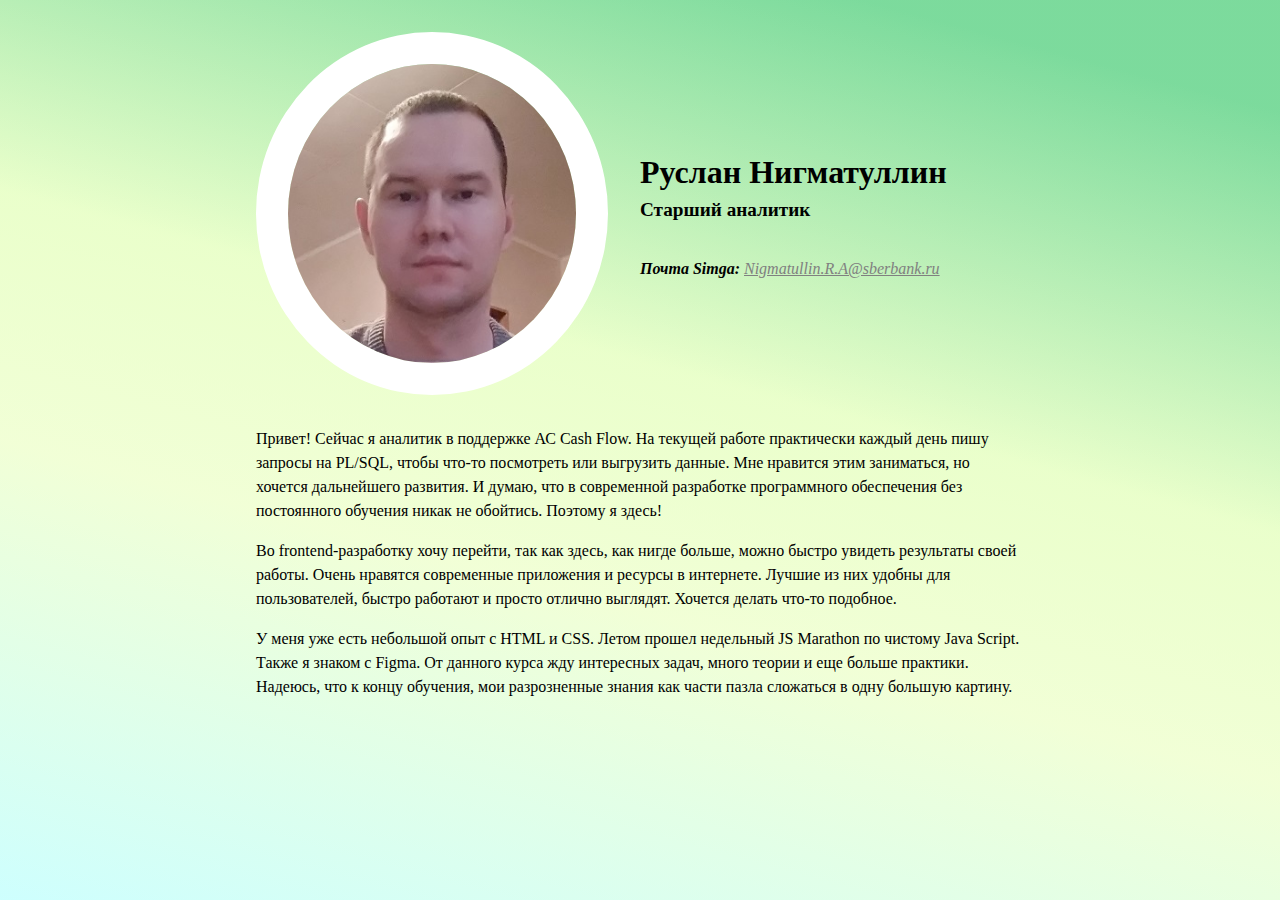
==== html-css-lesson-4/index.html @ 8b1a1fb1 "Created new branch" ====
<html>
   <head>
      <meta charset="utf-8">
      <title>Студент Руслан Нигматуллин</title>
      <link rel="stylesheet" href="reset.css">
      <link rel="stylesheet" href="style.css">
   </head>
   <body>
      <div class="person">
         <div class="person__info">
            <div class="avatar">
               <img class="avatar__picture" src="./avatar.jpg" />
            </div>
         </div>
         <div class="person__contacts">
            <div class="contacts">
               <div class="contacts__name">Руслан Нигматуллин</div>
               <div class="contacts__role">Старший аналитик</div>
               <ul class="contacts__links">
                  <li class="contacts__item">
                     <span class="contacts__title">Почта Simga</span>
                     <a class="contacts__link" href="mailto: Nigmatullin.R.A@sberbank.ru">Nigmatullin.R.A@sberbank.ru</a>
                  </li>
               </ul>
            </div>
         </div>
         <div class="person__details">
            <p class="paragraph">
               Привет! Сейчас я аналитик в поддержке АС Cash Flow. На текущей работе практически каждый день пишу запросы на PL/SQL, чтобы что-то посмотреть или выгрузить данные. Мне нравится этим заниматься, но хочется дальнейшего развития. И думаю, что в современной разработке программного обеспечения без постоянного обучения никак не обойтись. Поэтому я здесь!
            </p>
            <p class="paragraph">
               Во frontend-разработку хочу перейти, так как здесь, как нигде больше, можно быстро увидеть результаты своей работы. Очень нравятся современные приложения и ресурсы в интернете. Лучшие из них удобны для пользователей, быстро работают и просто отлично выглядят. Хочется делать что-то подобное.
            </p>
            <p class="paragraph paragraph_last	">
               У меня уже есть небольшой опыт с HTML и CSS. Летом прошел недельный JS Marathon по чистому Java Script. Также я знаком с Figma. От данного курса жду интересных задач, много теории и еще больше практики. Надеюсь, что к концу обучения, мои разрозненные знания как части пазла сложаться в одну большую картину.
            </p>
         </div>
      </div>
      <div class="snowflakes" aria-hidden="true">
         <div class="snowflake">
         ❅
         </div>
         <div class="snowflake">
         ❅
         </div>
         <div class="snowflake">
         ❆
         </div>
         <div class="snowflake">
         ❄
         </div>
         <div class="snowflake">
         ❅
         </div>
         <div class="snowflake">
         ❆
         </div>
         <div class="snowflake">
         ❄
         </div>
         <div class="snowflake">
         ❅
         </div>
         <div class="snowflake">
         ❆
         </div>
         <div class="snowflake">
         ❄
         </div>
      </div>
   </body>
</html>
---- html-css-lesson-4/style.css ----
body,
html {
	width: 100%;
	background: rgb(0,255,250);
	background: linear-gradient(15deg, rgba(0,255,250,0.1) 0%, rgba(217,255,142,0.2) 37%, rgba(214,255,154,0.3) 57%, rgba(0,184,63,0.3) 91%);
	font-size: 16px;
	color: #000;
}
.person {
	width: 60%;
	min-width: 380px;
	max-width: 880px;
	margin: 0 auto;
	padding-top: 32px;
	display: flex;
	flex-wrap: wrap;
}
.person__info {
	width: 50%;
}
.person__contacts {
	display: flex;
	flex-direction: column;
	justify-content: center;
	width: 50%;
}
.person__details {
	width: 100%;
}
.avatar {
	padding-right: 32px;
	padding-bottom: 32px;
}
.avatar__picture {
	border-width: 32px;
	border-style: solid;
	border-color: #FFF;
	border-radius: 50%;
	transition: 1s;
}
.avatar__picture:hover {
	transform: rotate(180deg);
	transition: 1s;
}
.contacts {
	padding-bottom: 30px;
}
.contacts__name {
	font-size: 32px;
	font-weight: bold;
}
.contacts__role {
	font-size: 19.2px;
	font-weight: bold;
	padding-bottom: 32px;
}
.contacts__item {
	font-style: italic;
}
.contacts__title {
	font-weight: bold;
}
.contacts__title:after {
	content: ":";
}
.contacts__link {
	color: gray;
}
.paragraph {
	padding-bottom: 16px;
}
.paragraph_last {
	padding-bottom: 48px;
}

@media (max-width: 1400px) {
	.avatar__picture {
		border-width: calc(1px + (32 — 1) * ((100vw — 500px) / (1600 — 500)));
	}
}	

@media (max-width: 1025px) {
	.person {
		width: 80%;
		flex-direction: column;
	}
	.person__info {
		width: 100%;
	}
	.avatar {
		padding-right: 0px;
	}
	.avatar__picture {
		margin: 0 auto;
	}
	.person__contacts {
		width: 100%;
	}
	.contacts__name {
		text-align: center;
	}
	.contacts__role {
		text-align: center;
	}
}
.snowflake {
	color: #fff;
	font-size: 1em;
	font-family: Arial;
	text-shadow: 0 0 1px #000;
}
@-webkit-keyframes snowflakes-fall {
	0% {top: -10%}
	100% {top: 100%}
}
@-webkit-keyframes snowflakes-shake {
	0% {-webkit-transform: translateX(0px);
	transform: translateX(0px)} 
	50% {-webkit-transform: translateX(80px);
	transform: translateX(80px)} 
	100% {-webkit-transform: translateX(0px);
	transform: translateX(0px)}
}
@keyframes snowflakes-fall {
	0% {top: -10%}
	100% {top: 100%}
}
@keyframes snowflakes-shake {
	0% {transform:translateX(0px)} 
	50% {transform: translateX(80px)} 
	100% {transform: translateX(0px)}
}
.snowflake {
	position: fixed;
	top: -10%;
	z-index: 9999;
	-webkit-user-select: none;
	-moz-user-select: none;
	-ms-user-select: none;
	user-select: none;
	cursor: default;
	-webkit-animation-name: snowflakes-fall, snowflakes-shake;
	-webkit-animation-duration: 10s, 3s;
	-webkit-animation-timing-function: linear, ease-in-out;
	-webkit-animation-iteration-count: infinite, infinite;
	-webkit-animation-play-state: running, running;
	animation-name: snowflakes-fall, snowflakes-shake;
	animation-duration: 10s, 3s;
	animation-timing-function: linear, ease-in-out;
	animation-iteration-count: infinite, infinite;
	animation-play-state: running, running
}
.snowflake:nth-of-type(0) {
	left: 1%;
	-webkit-animation-delay: 0s, 0s;
	animation-delay: 0s, 0s
}
.snowflake:nth-of-type(1) {
	left: 10%;
	-webkit-animation-delay: 1s, 1s;
	animation-delay: 1s, 1s
}
.snowflake:nth-of-type(2) {
	left: 20%;
	-webkit-animation-delay: 6s, .5s;
	animation-delay: 6s, .5s
}
.snowflake:nth-of-type(3) {
	left: 30%;
	-webkit-animation-delay: 4s, 2s;
	animation-delay: 4s, 2s
}
.snowflake:nth-of-type(4) {
	left: 40%;
	-webkit-animation-delay: 2s, 2s;
	animation-delay: 2s, 2s
}
.snowflake:nth-of-type(5) {
	left: 50%;
	-webkit-animation-delay: 8s, 3s;
	animation-delay: 8s, 3s
}
.snowflake:nth-of-type(6) {
	left: 60%;
	-webkit-animation-delay: 6s, 2s;
	animation-delay: 6s, 2s
}
.snowflake:nth-of-type(7) {
	left: 70%;
	-webkit-animation-delay: 2.5s, 1s;
	animation-delay: 2.5s, 1s
}
.snowflake:nth-of-type(8) {
	left: 80%;
	-webkit-animation-delay: 1s, 0s;
	animation-delay: 1s, 0s
}
.snowflake:nth-of-type(9) {
	left: 90%;
	-webkit-animation-delay: 3s, 1.5s;
	animation-delay: 3s, 1.5s
}
.demo {
	font-family: 'Raleway', sans-serif;
	color:#fff;
	display: block;
	margin: 0 auto;
	padding: 15px 0;
	text-align: center;
}
.demo a{
	font-family: 'Raleway', sans-serif;
	color: #000;		
}
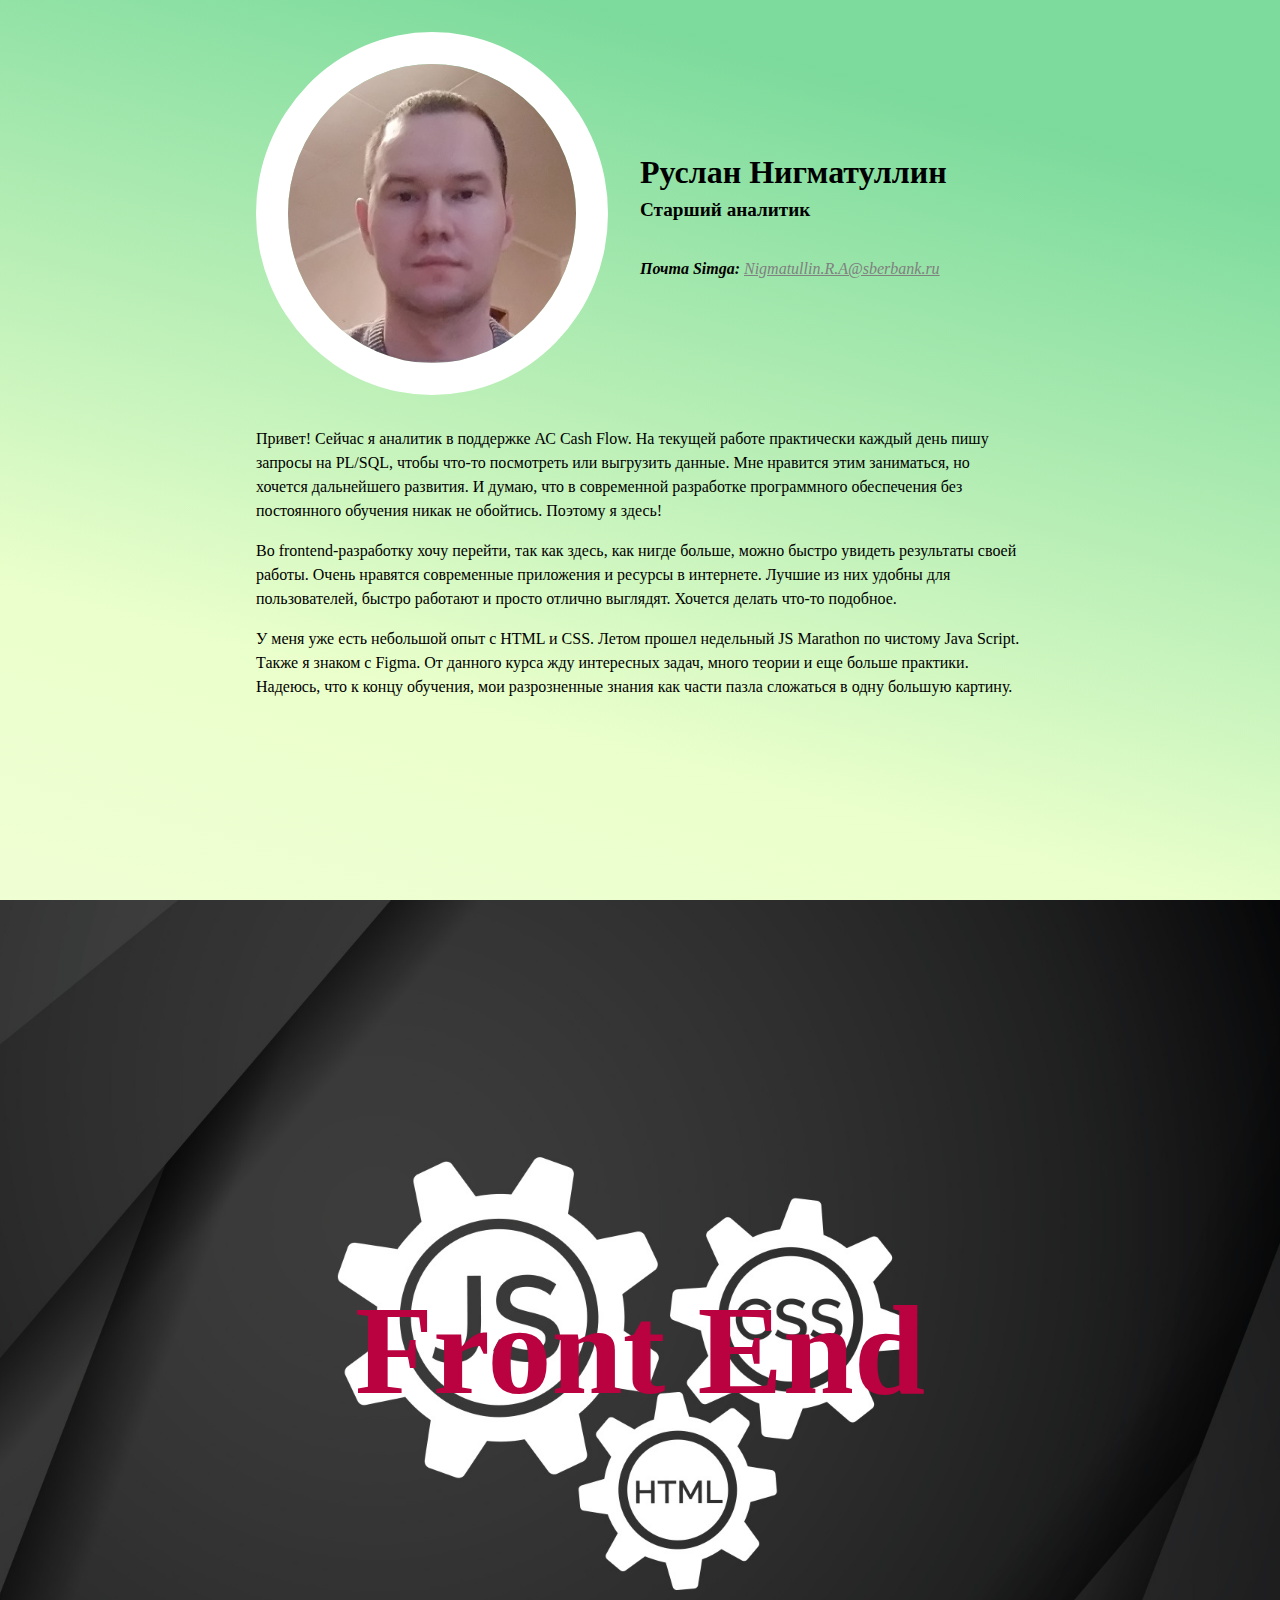
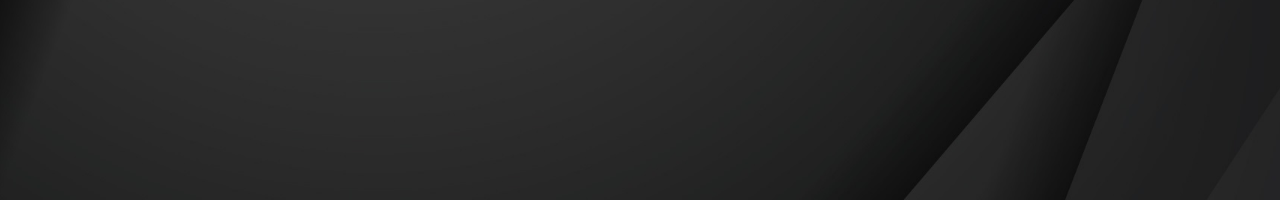
==== commit 55d77048: "Added some effects" ====
--- a/html-css-lesson-4/index.html
+++ b/html-css-lesson-4/index.html
@@ -6,34 +6,36 @@
       <link rel="stylesheet" href="style.css">
    </head>
    <body>
-      <div class="person">
-         <div class="person__info">
-            <div class="avatar">
-               <img class="avatar__picture" src="./avatar.jpg" />
+      <div class="wrapper">
+         <div class="person">
+            <div class="person__info">
+               <div class="avatar">
+                  <img class="avatar__picture" src="./avatar.jpg" />
+               </div>
             </div>
-         </div>
-         <div class="person__contacts">
-            <div class="contacts">
-               <div class="contacts__name">Руслан Нигматуллин</div>
-               <div class="contacts__role">Старший аналитик</div>
-               <ul class="contacts__links">
-                  <li class="contacts__item">
-                     <span class="contacts__title">Почта Simga</span>
-                     <a class="contacts__link" href="mailto: Nigmatullin.R.A@sberbank.ru">Nigmatullin.R.A@sberbank.ru</a>
-                  </li>
-               </ul>
+            <div class="person__contacts">
+               <div class="contacts">
+                  <div class="contacts__name">Руслан Нигматуллин</div>
+                  <div class="contacts__role">Старший аналитик</div>
+                  <ul class="contacts__links">
+                     <li class="contacts__item">
+                        <span class="contacts__title">Почта Simga</span>
+                        <a class="contacts__link" href="mailto: Nigmatullin.R.A@sberbank.ru">Nigmatullin.R.A@sberbank.ru</a>
+                     </li>
+                  </ul>
+               </div>
             </div>
-         </div>
-         <div class="person__details">
-            <p class="paragraph">
-               Привет! Сейчас я аналитик в поддержке АС Cash Flow. На текущей работе практически каждый день пишу запросы на PL/SQL, чтобы что-то посмотреть или выгрузить данные. Мне нравится этим заниматься, но хочется дальнейшего развития. И думаю, что в современной разработке программного обеспечения без постоянного обучения никак не обойтись. Поэтому я здесь!
-            </p>
-            <p class="paragraph">
-               Во frontend-разработку хочу перейти, так как здесь, как нигде больше, можно быстро увидеть результаты своей работы. Очень нравятся современные приложения и ресурсы в интернете. Лучшие из них удобны для пользователей, быстро работают и просто отлично выглядят. Хочется делать что-то подобное.
-            </p>
-            <p class="paragraph paragraph_last	">
-               У меня уже есть небольшой опыт с HTML и CSS. Летом прошел недельный JS Marathon по чистому Java Script. Также я знаком с Figma. От данного курса жду интересных задач, много теории и еще больше практики. Надеюсь, что к концу обучения, мои разрозненные знания как части пазла сложаться в одну большую картину.
-            </p>
+            <div class="person__details">
+               <p class="paragraph">
+                  Привет! Сейчас я аналитик в поддержке АС Cash Flow. На текущей работе практически каждый день пишу запросы на PL/SQL, чтобы что-то посмотреть или выгрузить данные. Мне нравится этим заниматься, но хочется дальнейшего развития. И думаю, что в современной разработке программного обеспечения без постоянного обучения никак не обойтись. Поэтому я здесь!
+               </p>
+               <p class="paragraph">
+                  Во frontend-разработку хочу перейти, так как здесь, как нигде больше, можно быстро увидеть результаты своей работы. Очень нравятся современные приложения и ресурсы в интернете. Лучшие из них удобны для пользователей, быстро работают и просто отлично выглядят. Хочется делать что-то подобное.
+               </p>
+               <p class="paragraph paragraph_last	">
+                  У меня уже есть небольшой опыт с HTML и CSS. Летом прошел недельный JS Marathon по чистому Java Script. Также я знаком с Figma. От данного курса жду интересных задач, много теории и еще больше практики. Надеюсь, что к концу обучения, мои разрозненные знания как части пазла сложаться в одну большую картину.
+               </p>
+            </div>
          </div>
       </div>
       <div class="snowflakes" aria-hidden="true">
@@ -68,5 +70,60 @@
          ❄
          </div>
       </div>
+      <div class="overlay">
+         <div class="overlay__text">
+            <h1>Front End</h1>
+         </div>
+         <div class="overlay__background"></div>
+         <div class="overlay__background"></div>
+         <div class="overlay__background"></div>
+         <div class="overlay__background"></div>
+         <div class="overlay__background"></div>
+         <div class="overlay__background"></div>
+         <div class="overlay__background"></div>
+         <div class="overlay__background"></div>
+         <div class="overlay__background"></div>
+         <div class="overlay__background"></div>
+         <div class="overlay__background"></div>
+         <div class="overlay__background"></div>
+         <div class="overlay__background"></div>
+         <div class="overlay__background"></div>
+         <div class="overlay__background"></div>
+         <div class="overlay__background"></div>
+         <div class="overlay__background"></div>
+         <div class="overlay__background"></div>
+         <div class="overlay__background"></div>
+         <div class="overlay__background"></div>
+         <div class="overlay__background"></div>
+         <div class="overlay__background"></div>
+         <div class="overlay__background"></div>
+         <div class="overlay__background"></div>
+         <div class="overlay__background"></div>
+         <div class="overlay__background"></div>
+         <div class="overlay__background"></div>
+         <div class="overlay__background"></div>
+         <div class="overlay__background"></div>
+         <div class="overlay__background"></div>
+         <div class="overlay__background"></div>
+         <div class="overlay__background"></div>
+         <div class="overlay__background"></div>
+         <div class="overlay__background"></div>
+         <div class="overlay__background"></div>
+         <div class="overlay__background"></div>
+         <div class="overlay__background"></div>
+         <div class="overlay__background"></div>
+         <div class="overlay__background"></div>
+         <div class="overlay__background"></div>
+         <div class="overlay__background"></div>
+         <div class="overlay__background"></div>
+         <div class="overlay__background"></div>
+         <div class="overlay__background"></div>
+         <div class="overlay__background"></div>
+         <div class="overlay__background"></div>
+         <div class="overlay__background"></div>
+         <div class="overlay__background"></div>
+         <div class="overlay__background"></div>
+         <div class="overlay__background"></div>
+      </div>
    </body>
 </html>--- a/html-css-lesson-4/style.css
+++ b/html-css-lesson-4/style.css
@@ -73,36 +73,6 @@
 	padding-bottom: 48px;
 }
 
-@media (max-width: 1400px) {
-	.avatar__picture {
-		border-width: calc(1px + (32 — 1) * ((100vw — 500px) / (1600 — 500)));
-	}
-}	
-
-@media (max-width: 1025px) {
-	.person {
-		width: 80%;
-		flex-direction: column;
-	}
-	.person__info {
-		width: 100%;
-	}
-	.avatar {
-		padding-right: 0px;
-	}
-	.avatar__picture {
-		margin: 0 auto;
-	}
-	.person__contacts {
-		width: 100%;
-	}
-	.contacts__name {
-		text-align: center;
-	}
-	.contacts__role {
-		text-align: center;
-	}
-}
 .snowflake {
 	color: #fff;
 	font-size: 1em;
@@ -208,7 +178,84 @@
 	padding: 15px 0;
 	text-align: center;
 }
-.demo a{
+.demo a {
 	font-family: 'Raleway', sans-serif;
 	color: #000;		
+}
+.wrapper {
+	height: 100vh;
+}
+h1 {
+	font-size: 10rem;
+	color: rgb(185, 2, 63);
+}
+.overlay {
+	display: flex;
+	height: 100vh;
+	position: relative;
+}
+.overlay__text {
+	display: flex;
+	justify-content: center;
+	align-items: center;
+	position: absolute;
+	left: 0;
+	top: 0;
+	width: 100%;
+	height: 100%;
+	top: 0%;
+	background: url(./front-end.jpg) no-repeat center;
+	background-size: cover;
+	z-index: 3;
+}
+.overlay__background {
+	width: 2%;
+	height: 100%;
+	position: relative;
+	z-index: 4;
+	background: url(./worlds.jpg) no-repeat center;
+	background-size: cover;
+	background-attachment: fixed;
+	transition: 2s linear;
+}
+.overlay__background:hover {
+	transition: 0s linear;
+	opacity: 0;
+}
+
+@media (max-width: 1400px) {
+	.avatar__picture {
+		border-width: calc(1px + (32 — 1) * ((100vw — 500px) / (1600 — 500)));
+	}
+	h1 {
+		font-size: 8rem;
+	}
+}	
+
+@media (max-width: 1025px) {
+	.person {
+		width: 80%;
+		flex-direction: column;
+	}
+	.person__info {
+		width: 100%;
+	}
+	.avatar {
+		padding-right: 0px;
+	}
+	.avatar__picture {
+		margin: 0 auto;
+	}
+	.person__contacts {
+		width: 100%;
+	}
+	.contacts__name {
+		text-align: center;
+	}
+	.contacts__role {
+		text-align: center;
+	}
+	h1 {
+		font-size: 5rem;
+	}
 }